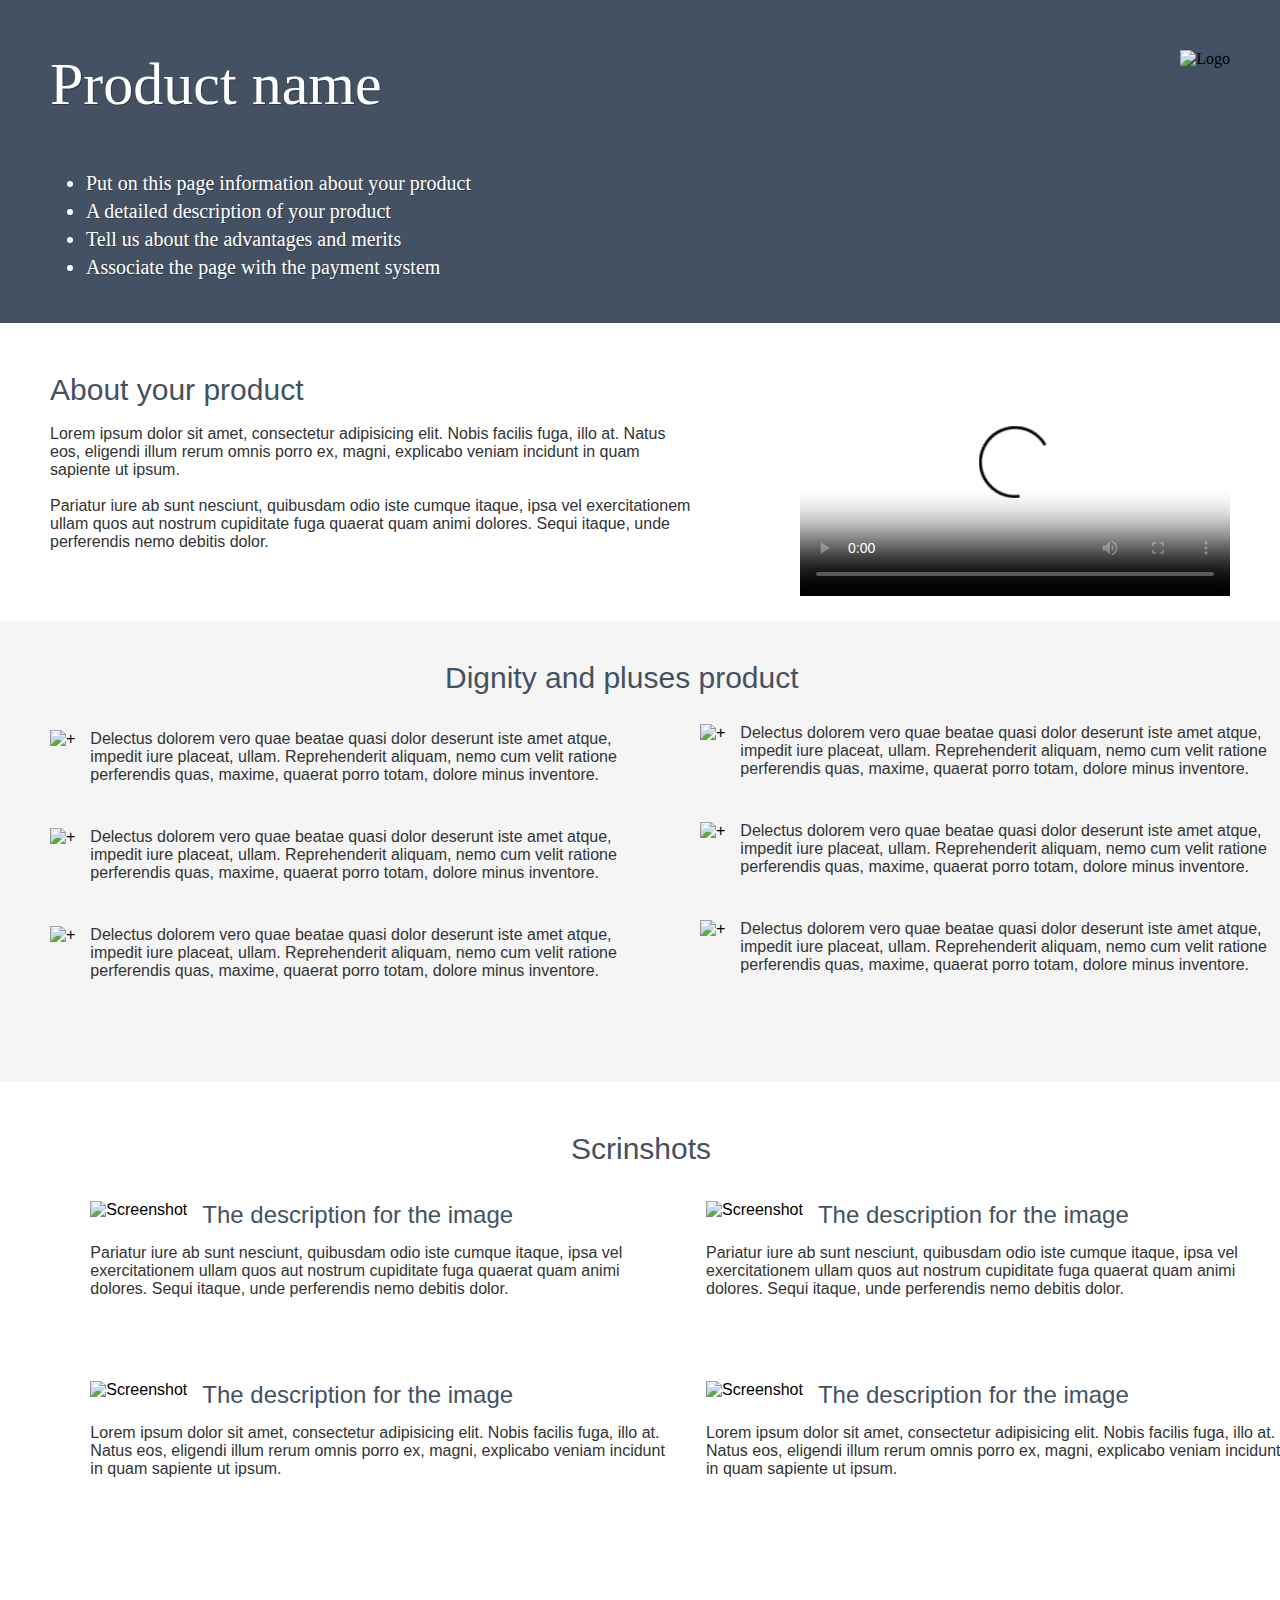
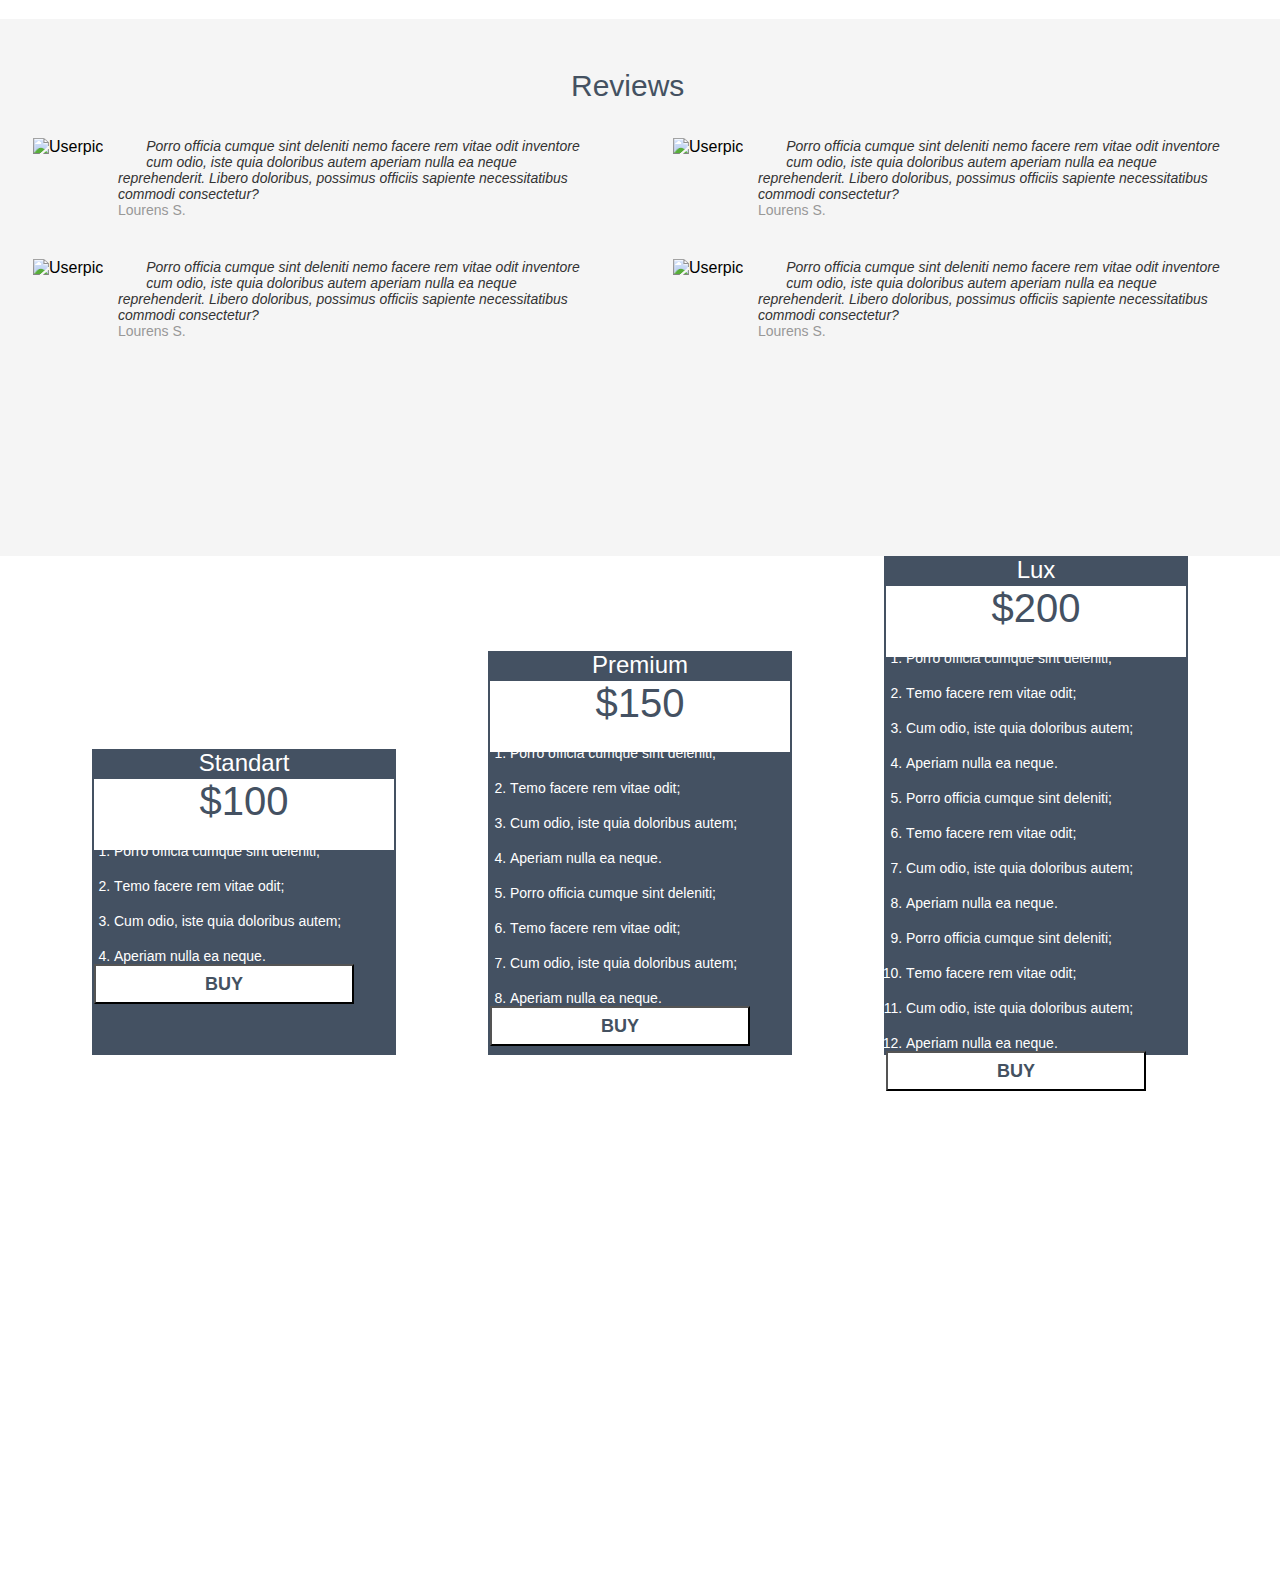
==== index.html @ 2d4dbcbf "Add files via upload" ====
<!DOCTYPE html>
<html lang="en">
<head>
    <meta charset="UTF-8">
    <meta name="viewport" content="width=device-width, initial-scale=1.0">
    <meta http-equiv="X-UA-Compatible" content="ie=edge">
    <link rel="stylesheet" href="style.css">
    <title>Product Page</title>
</head>
<body>
    <header>
        <h1 class="product-header">Product name</h1>
        <img src="./img/shape_9.png" alt="Logo" class="logo">
        <nav>
            <ul class="main-menu">
                <li class="menu-link">Put on this page information about your product</li>
                <li class="menu-link">A detailed description of your product</li>
                <li class="menu-link">Tell us about the advantages and merits</li>
                <li class="menu-link">Associate the page with the payment system</li>
            </ul>
        </nav>
    </header>
    <main>
        <section class="about">
        <article class="about-product clearfix">
            <h3 class="about-header">About your product</h3>
            <wbr><p class="about-text">Lorem ipsum dolor sit amet, consectetur adipisicing elit. Nobis facilis fuga, illo at. Natus eos, eligendi illum rerum omnis porro ex, magni, explicabo veniam incidunt in quam sapiente ut ipsum.</p>
            <wbr><p class="about-text">Pariatur iure ab sunt nesciunt, quibusdam odio iste cumque itaque, ipsa vel exercitationem ullam quos aut nostrum cupiditate fuga quaerat quam animi dolores. Sequi itaque, unde perferendis nemo debitis dolor.</p>
        </article>
        <article class="video">
            <video width="430" height="245" controls="controls" poster="./img/video.png">
                <source src="#">
            </video>
        </article>
        </section>

        <section class="pluses">
            <h3 class="pluses-header">Dignity and pluses product</h3>
            <article class="pluses-block">
                <img src="./img/plus.png" alt="+" class="plus-img"><p class="pluses-text">Delectus dolorem vero quae beatae quasi dolor deserunt iste amet atque, impedit iure placeat, ullam. Reprehenderit aliquam, nemo cum velit ratione perferendis quas, maxime, quaerat porro totam, dolore minus inventore.</p>
            </article>  
            <article class="pluses-block">
                <img src="./img/plus.png" alt="+" class="plus-img"><p class="pluses-text">Delectus dolorem vero quae beatae quasi dolor deserunt iste amet atque, impedit iure placeat, ullam. Reprehenderit aliquam, nemo cum velit ratione perferendis quas, maxime, quaerat porro totam, dolore minus inventore.</p>
            </article>
            <article class="pluses-block">
                <img src="./img/plus.png" alt="+" class="plus-img"><p class="pluses-text">Delectus dolorem vero quae beatae quasi dolor deserunt iste amet atque, impedit iure placeat, ullam. Reprehenderit aliquam, nemo cum velit ratione perferendis quas, maxime, quaerat porro totam, dolore minus inventore.</p>
            </article>  
            <article class="pluses-block plus-right">
                <img src="./img/plus.png" alt="+" class="plus-img"><p class="pluses-text">Delectus dolorem vero quae beatae quasi dolor deserunt iste amet atque, impedit iure placeat, ullam. Reprehenderit aliquam, nemo cum velit ratione perferendis quas, maxime, quaerat porro totam, dolore minus inventore.</p>
            </article>  
            <article class="pluses-block plus-right">
                <img src="./img/plus.png" alt="+" class="plus-img"><p class="pluses-text">Delectus dolorem vero quae beatae quasi dolor deserunt iste amet atque, impedit iure placeat, ullam. Reprehenderit aliquam, nemo cum velit ratione perferendis quas, maxime, quaerat porro totam, dolore minus inventore.</p>
            </article> 
            <article class="pluses-block plus-right">
                <img src="./img/plus.png" alt="+" class="plus-img"><p class="pluses-text">Delectus dolorem vero quae beatae quasi dolor deserunt iste amet atque, impedit iure placeat, ullam. Reprehenderit aliquam, nemo cum velit ratione perferendis quas, maxime, quaerat porro totam, dolore minus inventore.</p>
            </article>                                         
        </section>

        <section class="screenshots">
            <h3 class="screenshot-header-main">Scrinshots</h3>
            <div class="screenshots-container">
            <div class="screenshots-description">
                <img src="./img/screenshot.png" alt="Screenshot" class="screen-img"><h4 class="screenshots-header">The description for the image</h4>
            <p class="screenshots-text">Pariatur iure ab sunt nesciunt, quibusdam odio iste cumque itaque, ipsa vel exercitationem ullam quos aut nostrum cupiditate fuga quaerat quam animi dolores. Sequi itaque, unde perferendis nemo debitis dolor.</p>
            </div>
            <div class="screenshots-description">
                <img src="./img/screenshot.png" alt="Screenshot" class="screen-img"><h4 class="screenshots-header">The description for the image</h4>
                <p class="screenshots-text">Pariatur iure ab sunt nesciunt, quibusdam odio iste cumque itaque, ipsa vel exercitationem ullam quos aut nostrum cupiditate fuga quaerat quam animi dolores. Sequi itaque, unde perferendis nemo debitis dolor.</p>
            </div>
            <div class="screenshots-description">
                <img src="./img/screenshot.png" alt="Screenshot" class="screen-img"><h4 class="screenshots-header">The description for the image</h4>
                <p class="screenshots-text">Lorem ipsum dolor sit amet, consectetur adipisicing elit. Nobis facilis fuga, illo at. Natus eos, eligendi illum rerum omnis porro ex, magni, explicabo veniam incidunt in quam sapiente ut ipsum.</p>
            </div>
            <div class="screenshots-description">
                <img src="./img/screenshot.png" alt="Screenshot" class="screen-img"><h4 class="screenshots-header">The description for the image</h4>
                <p class="screenshots-text">Lorem ipsum dolor sit amet, consectetur adipisicing elit. Nobis facilis fuga, illo at. Natus eos, eligendi illum rerum omnis porro ex, magni, explicabo veniam incidunt in quam sapiente ut ipsum.</p>
            </div>
            </div>
        </section>

        

        <section class="reviews">
            <h3 class="review-header">Reviews</h3>
            <div class="review-container">
            
            <div class="review-block">
                <img src="./img/userpic.png" alt="Userpic" class="userpic">
                <div class="review-text-block"><p class="review-text">Porro officia cumque sint deleniti nemo facere rem vitae odit inventore cum odio, iste quia doloribus autem aperiam nulla ea neque reprehenderit. Libero doloribus, possimus officiis sapiente necessitatibus commodi consectetur?
                    <br><div class="review-author">Lourens S.</div></p></div>
            </div>
            
            <div class="review-block">  
                <img src="./img/userpic.png" alt="Userpic" class="userpic">
                <div class="review-text-block"><p class="review-text">Porro officia cumque sint deleniti nemo facere rem vitae odit inventore cum odio, iste quia doloribus autem aperiam nulla ea neque reprehenderit. Libero doloribus, possimus officiis sapiente necessitatibus commodi consectetur?
                    <br><div class="review-author">Lourens S.</div></p></div>
            </div>
            
            <div class="review-block">              
                <img src="./img/userpic.png" alt="Userpic" class="userpic">
                <div class="review-text-block"><p class="review-text">Porro officia cumque sint deleniti nemo facere rem vitae odit inventore cum odio, iste quia doloribus autem aperiam nulla ea neque reprehenderit. Libero doloribus, possimus officiis sapiente necessitatibus commodi consectetur?
                    <br><div class="review-author">Lourens S.</div></p></div>
            </div>
            
            <div class="review-block">
                <img src="./img/userpic.png" alt="Userpic" class="userpic">
                <div class="review-text-block"><p class="review-text">Porro officia cumque sint deleniti nemo facere rem vitae odit inventore cum odio, iste quia doloribus autem aperiam nulla ea neque reprehenderit. Libero doloribus, possimus officiis sapiente necessitatibus commodi consectetur?
                    <br><div class="review-author">Lourens S.</div></p></div>
            </div>
            </div>
        </section>


        <section class="buy">
            <div class="buy-container">
                <div class="standart">
                    <h3 class="buy-header">Standart</h3>
                    <div class="price">
                        <p>$100</p>
                        <ol class="buy-list">
                            <li>Porro officia cumque sint deleniti;</li>
                            <li>Тemo facere rem vitae odit;</li>
                            <li>Cum odio, iste quia doloribus autem;</li>
                            <li>Aperiam nulla ea neque.</li>
                        </ol>
                        <input type="button" value="Buy" class="buy-button">
                    </div>
                </div>
                <div class="premium">
                    <h3 class="buy-header">Premium</h3>
                    <div class="price">
                        <p>$150</p>
                        <ol class="buy-list">
                            <li>Porro officia cumque sint deleniti;</li>
                            <li>Тemo facere rem vitae odit;</li>
                            <li>Cum odio, iste quia doloribus autem;</li>
                            <li>Aperiam nulla ea neque.</li>
                            <li>Porro officia cumque sint deleniti;</li>
                            <li>Тemo facere rem vitae odit;</li>
                            <li>Cum odio, iste quia doloribus autem;</li>
                            <li>Aperiam nulla ea neque.</li>
                        </ol>
                        <input type="button" value="Buy" class="buy-button">
                    </div>
                </div>
                <div class="lux">
                    <h3 class="buy-header">Lux</h3>
                    <div class="price">
                        <p>$200</p>
                        <ol class="buy-list">
                            <li>Porro officia cumque sint deleniti;</li>
                            <li>Тemo facere rem vitae odit;</li>
                            <li>Cum odio, iste quia doloribus autem;</li>
                            <li>Aperiam nulla ea neque.</li>
                            <li>Porro officia cumque sint deleniti;</li>
                            <li>Тemo facere rem vitae odit;</li>
                            <li>Cum odio, iste quia doloribus autem;</li>
                            <li>Aperiam nulla ea neque.</li>
                            <li>Porro officia cumque sint deleniti;</li>
                            <li>Тemo facere rem vitae odit;</li>
                            <li>Cum odio, iste quia doloribus autem;</li>
                            <li>Aperiam nulla ea neque.</li>
                        </ol>
                        <input type="button" value="Buy" class="buy-button">
                    </div>
                </div>
            </div>

        </section>


        <footer>
            
        </footer>

    </main>
    
</body>
</html>
---- style.css ----
* {
    margin: 0;
    padding: 0;
}

.clearfix::after {
    content: "";
    display: table;
    clear: both;
}

main {
    width: 1280px;
    height: 2863px;
    margin: 0 auto;
    font-family: Arial, Helvetica, sans-serif;
}

header {
    background-color: #445162;
    width: 1280px;
    height: 323px;
    margin: 0 auto;
}

.product-header {
    text-shadow: 1px 1px 0 rgba(0, 0, 0, 0.3);
    color: #ffffff;
    font-size: 60px;
    font-weight: 400;   
    padding-top: 50px;
    padding-left: 50px;
}

nav {
    text-shadow: 1px 1px 0 rgba(0, 0, 0, 0.3);
    color: #ffffff;
    font-size: 20px;
    font-weight: 400;   
    width: 422px;
    height: 127px;
    padding-top: 50px;
    padding-left: 86px;
    line-height: 1.4em;
}

.main-menu {
    list-style-image: url('./img/check.png');
}

.logo {
    float: right;
    position: relative;
    top: -69px;
    right: 50px;
}

.about {
    padding-top: 50px;
    padding-left: 50px;
    padding-right: 50px;
}
.about-product {
    width: 649px;
    height: 198px;
}
.about-header {
    color: #445161;
    font-size: 30px;
    font-weight: 400;
}
.about-text {
    color: #333333;
    font-size: 16px;
    font-weight: 400;
}
.video {
    position: relative;
    float: right;
    bottom: 220px;
}

.pluses {
    width: 1180px;
    height: 420px;
    padding-top: 40px;
    margin-top: 50px;
    padding-left: 50px;
    padding-right: 50px;
    background-color: #f5f5f5;
    display: block;
}
.pluses-block {
    width: 567px;
    height: 63px;
    margin-bottom: 35px;
}
.plus-right {
    position: relative;
    left: 650px;
    bottom: 300px;
}
.pluses-header {
    color: #445161;
    font-size: 30px;
    font-weight: 400;
    margin-left: 395px;
    margin-bottom: 35px;
}
.pluses-text {
    color: #333333;
    font-size: 16px;
    font-weight: 400;
    overflow: hidden;
}
.plus-img {
    position: relative;
    float: left;
    margin-right: 15px;  
}

.screenshots {
    width: 1280px;
    height: 487px;
}

.screenshot-header-main {
    color: #445161;
    font-size: 30px;
    font-weight: 400;
    margin-left: 571px;
    margin-top: 51px;
    margin-bottom: 35px;
}
.screenshots-container {
    display: flex;
    flex-wrap: wrap;
    justify-content: space-between;
    margin: 0 auto 50px;
}
.screenshots-description {
    width: 574px;
    height: 150px;
    margin-bottom: 30px;
}
.screenshots-header {
    color: #445161;
    font-size: 24px;
    font-weight: 400;
    margin-bottom: 15px;
}
.screenshots-text {
    color: #333333;
    font-size: 16px;
    font-weight: 400;
    width: 580px;
    height: 108px;
}
.screen-img {
    position: relative;
    float: left;
    margin-right: 15px;  
}

.reviews {
    width: 1280px;
    height: 487px;
    padding-top: 50px;
    margin: 0 auto;
    background-color: #f5f5f5;
}
.review-header {
    color: #445161;
    font-size: 30px;
    font-weight: 400;
    margin-left: 571px;
}
.review-container {
    display: flex;
    flex-wrap: wrap;
    justify-content: space-around;
    margin: 35px auto;
}
.review-block {
    width: 574px;
    height: 121px;
}
.userpic {
    position: relative;
    float: left;
    margin-right: 43px;
}
.review-text-block {
    width: 483px;
    height: 121px;
    background-image: url('./img/bg.png');
    margin-left: 85px;
    
}
.review-text {
    color: #333333;
    font-size: 14px;
    font-weight: 400;
    font-style: italic;
}
.review-author {
    color: #989898;
    font-size: 14px;
    font-weight: 400;
    font-style: normal;
}

.standart, .premium, .lux {
    background-color: #445162;
    width: 304px;
}
.buy-header {
    color: #ffffff;
    font-size: 24px;
    font-weight: 400;
    text-align: center;
}
.price {
    width: 300px;
    height: 71px;
    background-color: #ffffff;
    border: 2px solid #445162;
}
.price p {
    color: #445162;
    font-size: 40px;
    font-weight: 400;
    text-align: center;
}
.buy-list li {
    color: #ffffff;
    font-size: 14px;
    font-weight: 400;
    margin-top: 19px;
    margin-left: 20px;
}
.buy-container {
    display: flex;
    justify-content: space-evenly;
    align-items: flex-end;
}
.standart {
    height: 306px;
}
.premium {
    height: 404px;
}
.lux {
    height: 499px;
}
.buy-button {
    color: #445161;
    font-size: 18px;
    font-weight: 700;
    text-transform: uppercase;
    background-color: #ffffff;
    width: 260px;
    height: 40px;
}
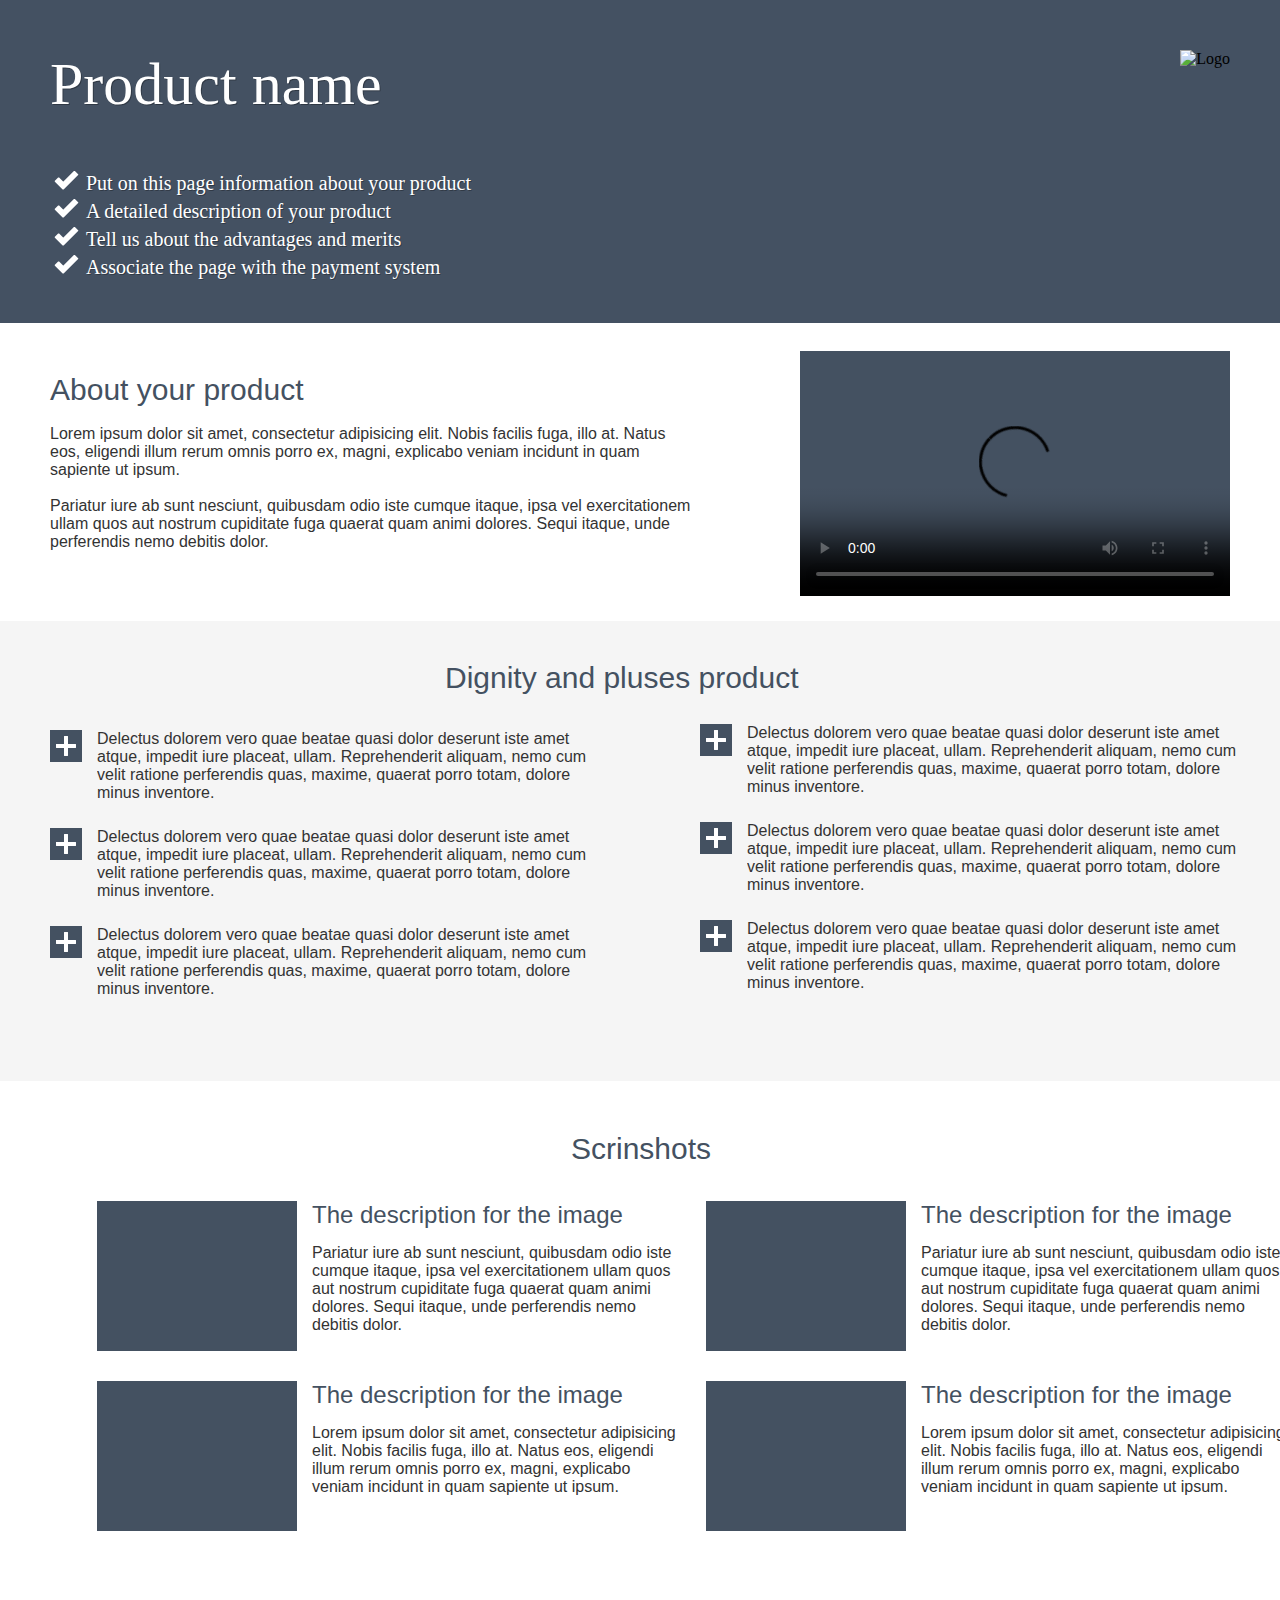
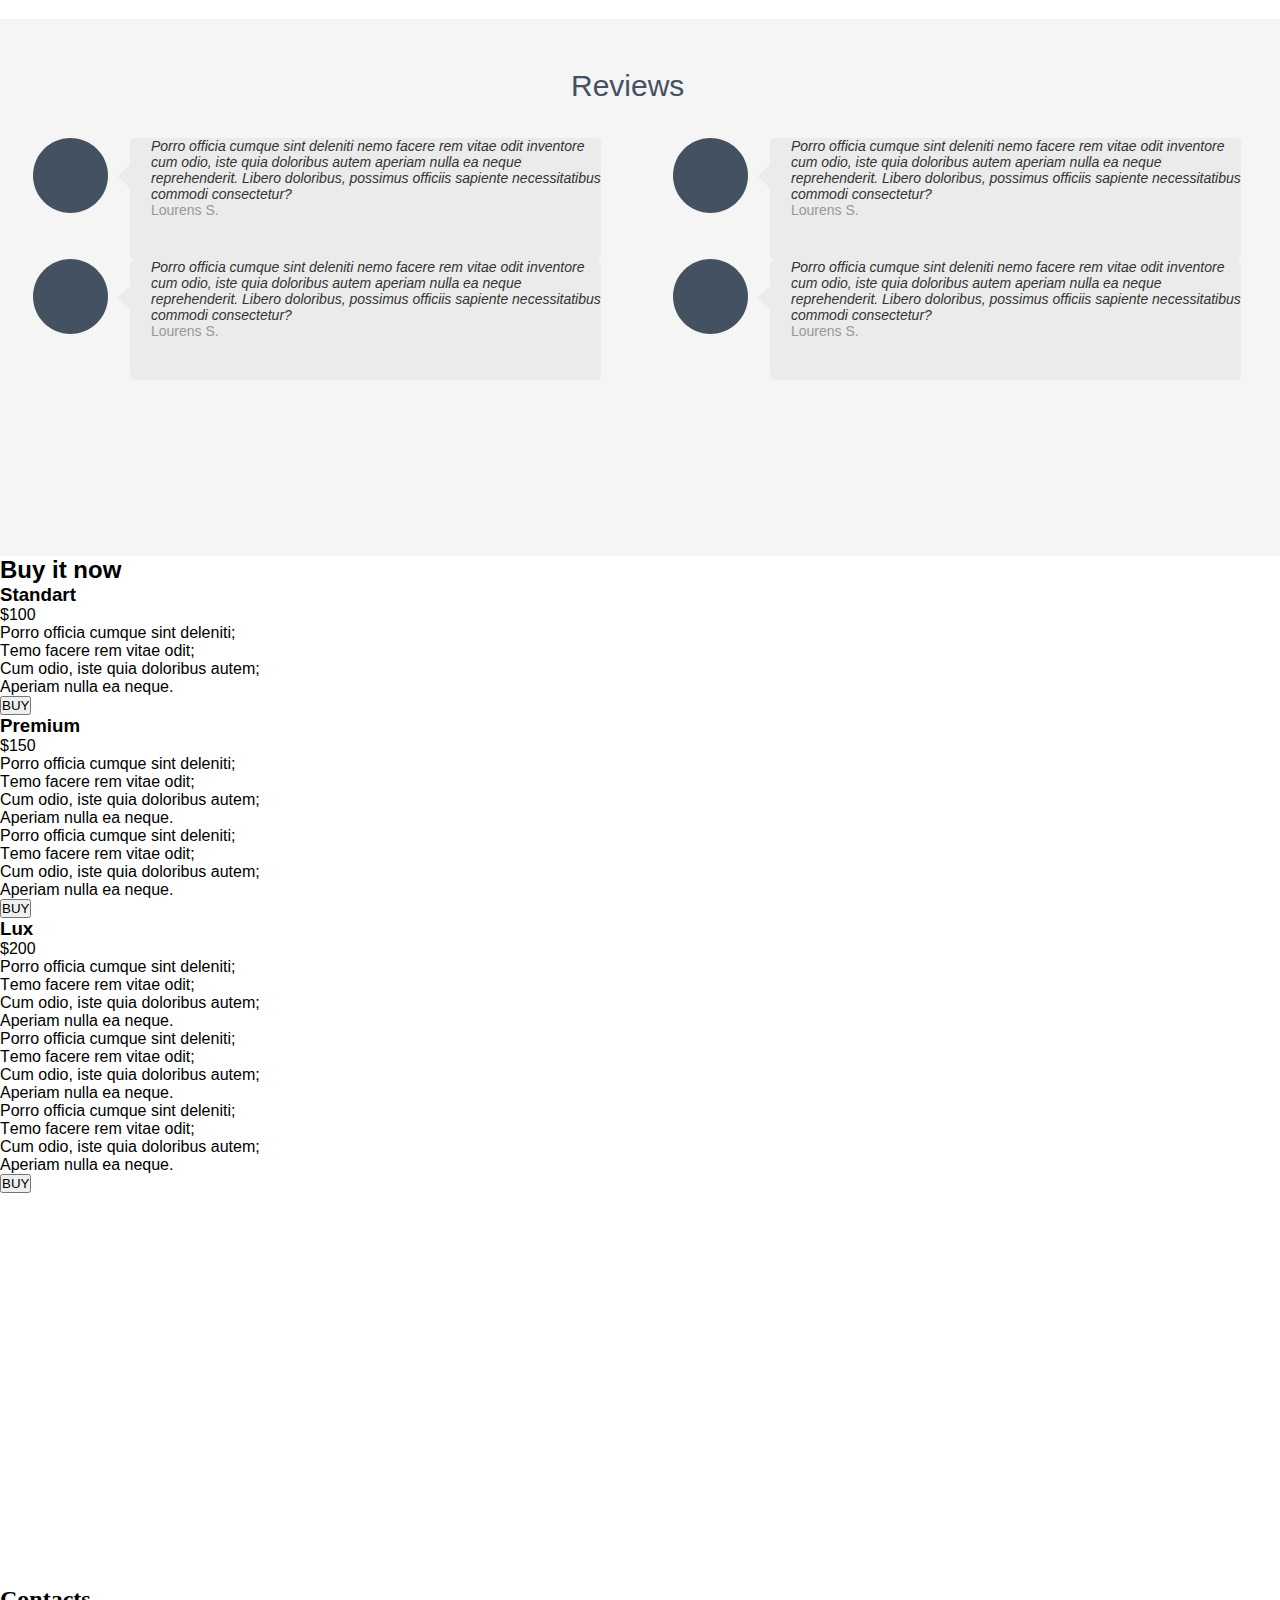
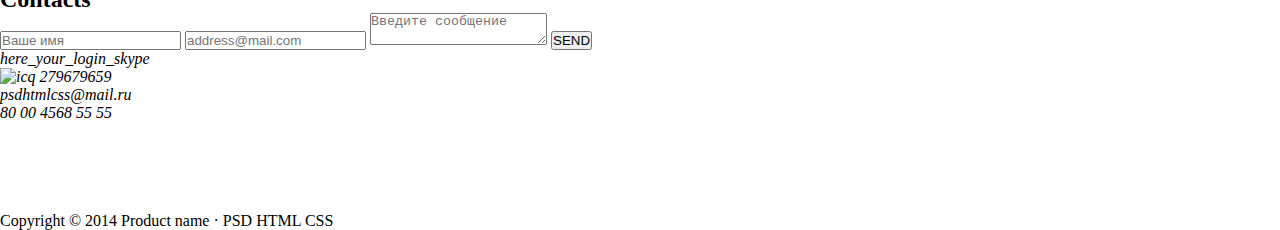
==== commit 29c21199: "Add files via upload" ====
--- a/index.html
+++ b/index.html
@@ -112,25 +112,23 @@
 
 
         <section class="buy">
-            <div class="buy-container">
-                <div class="standart">
-                    <h3 class="buy-header">Standart</h3>
-                    <div class="price">
-                        <p>$100</p>
-                        <ol class="buy-list">
+                <h2 class="buy-name">Buy it now</h2>
+                <div class="wrapper_buy-item">
+                    <section class="buy-item">
+                        <h3 class="buy-item_head">Standart</h3>
+                        <div class="buy-item_price">$100</div>
+                        <ol class="buy-item_descript">
                             <li>Porro officia cumque sint deleniti;</li>
                             <li>Тemo facere rem vitae odit;</li>
                             <li>Cum odio, iste quia doloribus autem;</li>
                             <li>Aperiam nulla ea neque.</li>
                         </ol>
-                        <input type="button" value="Buy" class="buy-button">
-                    </div>
-                </div>
-                <div class="premium">
-                    <h3 class="buy-header">Premium</h3>
-                    <div class="price">
-                        <p>$150</p>
-                        <ol class="buy-list">
+                        <button class="buy-item_btn">BUY</button>
+                    </section>
+                    <section class="buy-item">
+                        <h3 class="buy-item_head">Premium</h3>
+                        <div class="buy-item_price">$150</div>
+                        <ol class="buy-item_descript">
                             <li>Porro officia cumque sint deleniti;</li>
                             <li>Тemo facere rem vitae odit;</li>
                             <li>Cum odio, iste quia doloribus autem;</li>
@@ -140,14 +138,12 @@
                             <li>Cum odio, iste quia doloribus autem;</li>
                             <li>Aperiam nulla ea neque.</li>
                         </ol>
-                        <input type="button" value="Buy" class="buy-button">
-                    </div>
-                </div>
-                <div class="lux">
-                    <h3 class="buy-header">Lux</h3>
-                    <div class="price">
-                        <p>$200</p>
-                        <ol class="buy-list">
+                        <button class="buy-item_btn">BUY</button>
+                    </section>
+                    <section class="buy-item">
+                        <h3 class="buy-item_head">Lux</h3>
+                        <div class="buy-item_price">$200</div>
+                        <ol class="buy-item_descript">
                             <li>Porro officia cumque sint deleniti;</li>
                             <li>Тemo facere rem vitae odit;</li>
                             <li>Cum odio, iste quia doloribus autem;</li>
@@ -161,17 +157,39 @@
                             <li>Cum odio, iste quia doloribus autem;</li>
                             <li>Aperiam nulla ea neque.</li>
                         </ol>
-                        <input type="button" value="Buy" class="buy-button">
+                        <button class="buy-item_btn">BUY</button>
+                    </section>
+                </div>
+            </section>
+        </main>
+        <footer>
+            <section class="contacts">
+                <h2 class="contacts-name">Contacts</h2>
+                <div class="wrapper_contacts">
+                    <form class="contacts-form-content" name="contacts-form">
+                        <input type="text" name="formGetName" placeholder="Ваше имя ">
+                        <input type="email" name="formGetEmail" placeholder="address@mail.com"  >
+                        <textarea name="formGetComment" placeholder="Введите сообщение"></textarea>
+                        <input type="submit" value="SEND">
+                    </form>
+                    <div class="social">
+                        <address class="social_item"><i class="fa skype"></i> here_your_login_skype</address>
+                        <address class="social_item"><img src="./img/icq.svg" style="width: 20px;" alt="icq"> 279679659</address>
+                        <address class="social_item"><i class="fa email"></i> psdhtmlcss@mail.ru</address>
+                        <address class="social_item"><i class="fa phone"></i> 80 00 4568 55 55</address>
+                        <ul class="social_icons">
+                            <li></li>
+                            <li></li>
+                            <li></li>
+                            <li></li>
+                            <li></li>
+                        </ul>
                     </div>
                 </div>
-            </div>
-
-        </section>
-
-
-        <footer>
-            
+            </section>
+            <p class="footer-copyright">Copyright &copy; 2014 Product name · PSD HTML CSS</p>
         </footer>
+    </div>
 
     </main>
     
